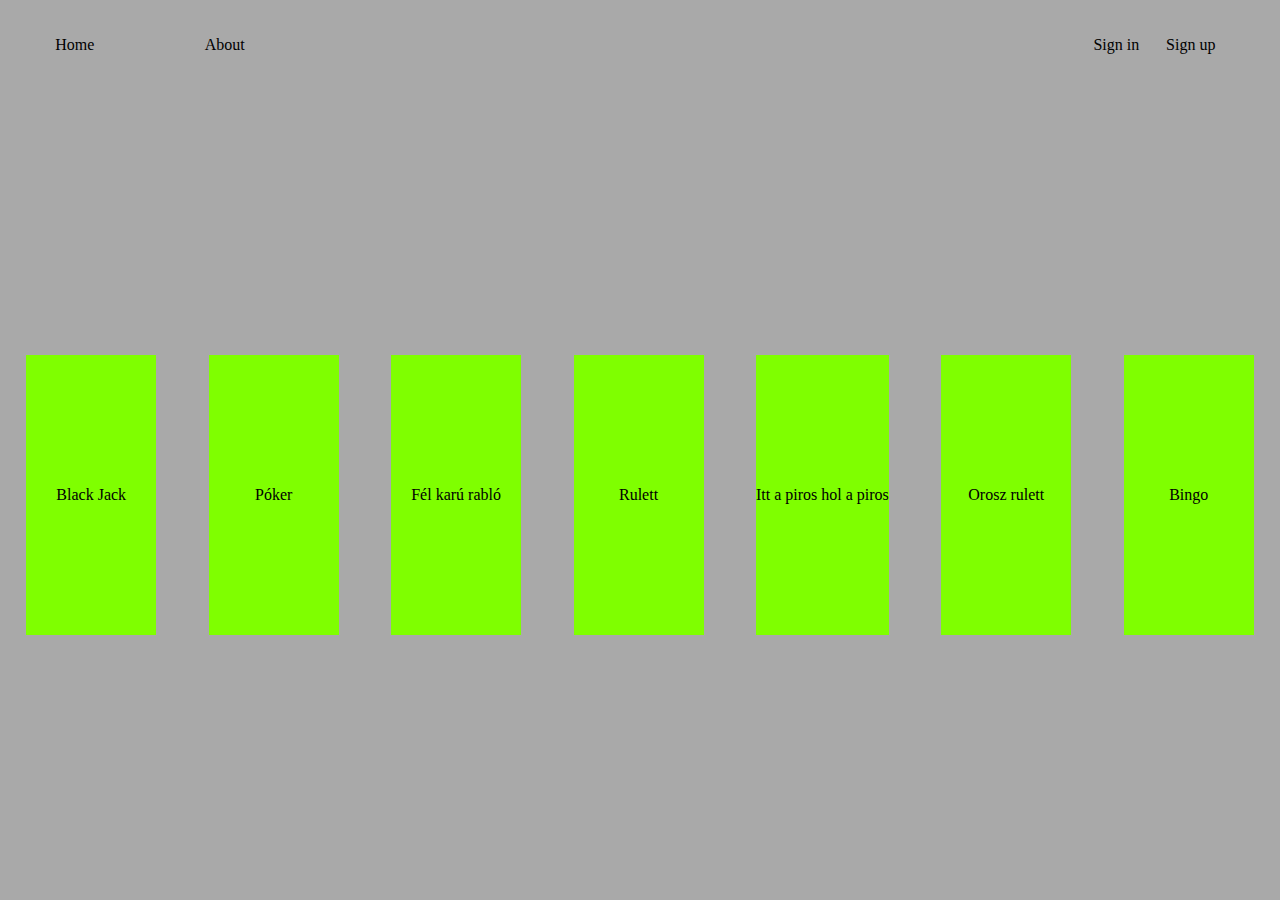
==== public_html/index.html @ abdae2ea "alapok" ====
<!DOCTYPE html>
<html lang="hu">

<head>
    <title>Szerencsejáték</title>
    <meta charset="UTF-8">
    <meta name="description" content="magyarország egyetlen szerencsejáték oldala">
    <meta name="keywords" content="black jack, fél karú rabló">
    <meta name="author" content="Schmiedmeiszter Ádám">
    <meta name="viewport" content="width=device-width, initial-scale=1.0">
    <link href="stilus.css" rel="stylesheet" type="text/css" />
</head>

<body>
    <main>
        <nav>
            <ul id="ul-1">
                <li>Home</li>
                <li>About</li>
            </ul>
            <ul id="ul-2">
                <li>Sign in</li>
                <li>Sign up</li>
            </ul>
        </nav>
    <div id="jatekok">
        <div id="black-jack" class="jatek" onclick="location.href='black-jack.html';">Black Jack</div>
        <div id="poker" class="jatek" onclick="location.href='poker.html';">Póker</div>
        <div id="rablo" class="jatek" onclick="location.href='rablo.html';" >Fél karú rabló</div>
        <div id="rulett" class="jatek" onclick="location.href='rulett.html';">Rulett</div>
        <div id="itt-a-piros" class="jatek" onclick="location.href='itt-a-piros.html';">Itt a piros hol a piros</div>
        <div id="orosz-rulett" class="jatek" onclick="location.href='orosz-rulett.html';">Orosz rulett</div>
        <div id="bingo" class="jatek" onclick="location.href='bingo.html';">Bingo</div>
    </div>
    </main>
</body>
---- public_html/stilus.css ----
@charset "UTF-8";
*,
*::before,
*::after {
    box-sizing: border-box;
    margin: 0;
    padding: 0;
}
body{
    background: darkgray;
}
main{
    width: 100%;
    min-height: 100vh;
    display: grid;
    grid-template-areas:
    "n"
    "j"
    "f";
}



/*Játékok*/
#jatekok{
    display: flex;
    align-items: center;
    justify-content: space-around;
    flex-wrap: wrap;
    grid-area: j;
    max-width: 100vw;
}
.jatek{
    min-width: 130px;
    flex: calc(25% -20px);
    text-align: center;
    min-height: 280px;
    display: flex;
    align-items: center;
    justify-content: center;
    cursor: pointer;
    margin: 10px;
    background: chartreuse;
}

/*Navigáció*/
nav{
    height: 10vh;
    grid-area: "n";
    display: flex;
    flex-direction: row;
    align-items: center;
    justify-content: space-between;
}
nav>ul{
    display: flex;
    flex-direction: row;
    align-items: center;
    justify-content: space-around;
    width: 30vw;
}
nav>ul>li{
    list-style-type: none;
}
nav>ul a{
    text-decoration: none;
}
#ul-1{
    max-width: 300px;
}
#ul-2{
    max-width: 200px;
    padding-right: 4vw;
}

@media screen and (max-width:400px){
    nav{
        justify-content: space-around;
    }
    #ul-1{
        min-width: 50%;
    }
    #ul-2{
        min-width: 50%;
    }
}
@media screen and (max-width:280px){
    nav{
        flex-direction: column;
    }
    nav>ul{
        flex-direction: column;
    }
    #ul-2{
        padding-right: 0;
    }
}
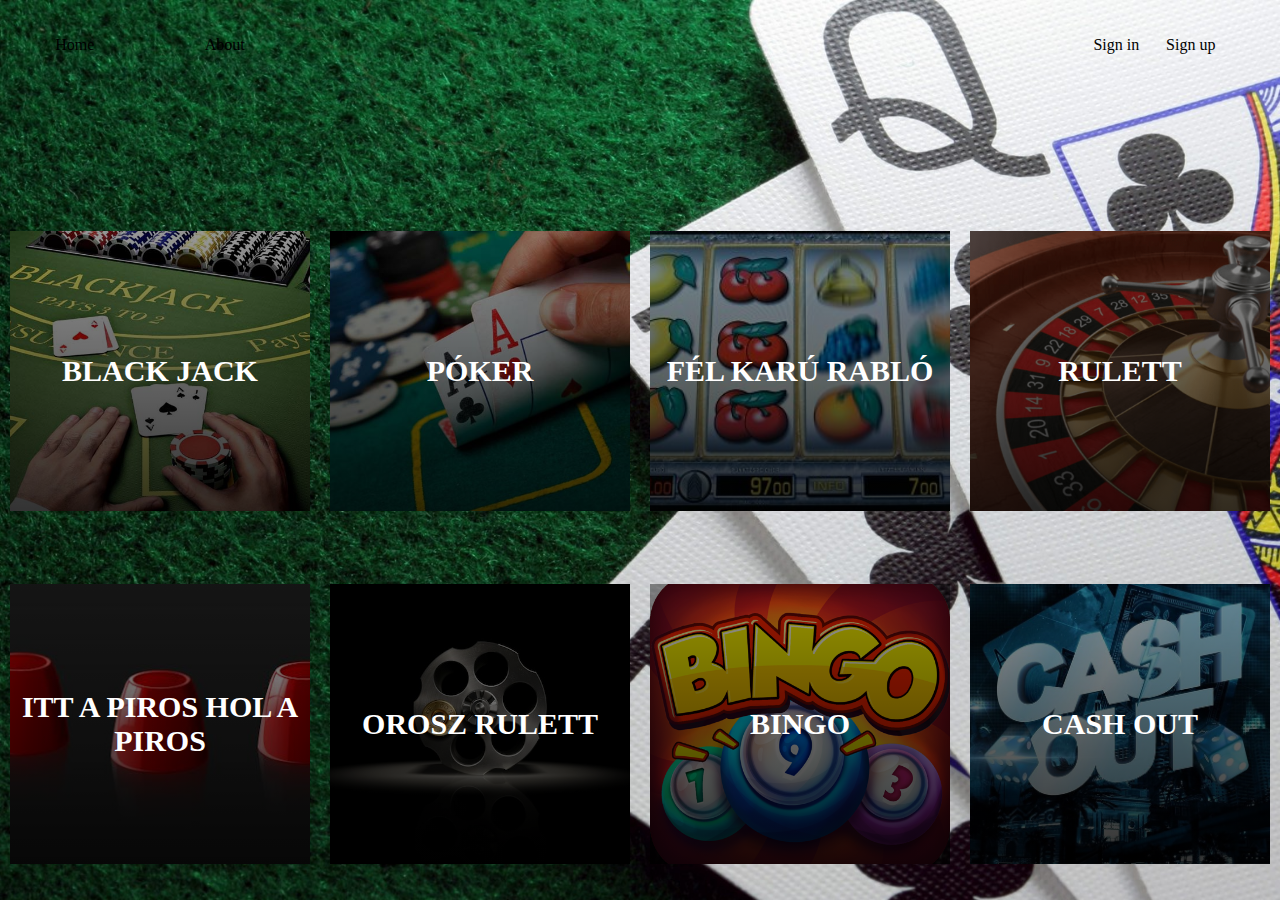
==== commit 48d9b488: "cash-out táblázat/bombák elhelyezése/ tét szorzása-osztása" ====
--- a/public_html/index.html
+++ b/public_html/index.html
@@ -31,6 +31,7 @@
         <div id="itt-a-piros" class="jatek" onclick="location.href='itt-a-piros.html';">Itt a piros hol a piros</div>
         <div id="orosz-rulett" class="jatek" onclick="location.href='orosz-rulett.html';">Orosz rulett</div>
         <div id="bingo" class="jatek" onclick="location.href='bingo.html';">Bingo</div>
+        <div id="cash-out" class="jatek" onclick="location.href='cash-out.html';">Cash out</div>
     </div>
     </main>
 </body>--- a/public_html/stilus.css
+++ b/public_html/stilus.css
@@ -7,7 +7,8 @@
     padding: 0;
 }
 body{
-    background: darkgray;
+    background: url(fo_oldal_kepek/hatter.jpg);
+    background-attachment: fixed;
 }
 main{
     width: 100%;
@@ -15,11 +16,14 @@
     display: grid;
     grid-template-areas:
     "n"
-    "j"
-    "f";
+    "j";
 }
 
-
+.jatek,body{    
+    background-position: center !important;
+    background-size: cover !important;
+    background-repeat: no-repeat !important; 
+}
 
 /*Játékok*/
 #jatekok{
@@ -27,22 +31,51 @@
     align-items: center;
     justify-content: space-around;
     flex-wrap: wrap;
-    grid-area: j;
+    grid-area: "j";
     max-width: 100vw;
 }
 .jatek{
     min-width: 130px;
-    flex: calc(25% -20px);
+    flex: calc(25% - 20px);
     text-align: center;
     min-height: 280px;
     display: flex;
     align-items: center;
     justify-content: center;
     cursor: pointer;
-    margin: 10px;
-    background: chartreuse;
+    margin: 10px;   
+    font-weight: bold;
+    font-size: 30px;
+    font-weight: bold;
+    text-transform: uppercase;
+    color: white;
 }
 
+#bingo{
+    background: linear-gradient(rgba(0, 0, 0, 0.4), rgba(0, 0, 0, 0.8)), url(fo_oldal_kepek/bingo.png);
+}
+#rulett{
+    background: linear-gradient(rgba(0, 0, 0, 0.4), rgba(0, 0, 0, 0.8)), url(fo_oldal_kepek/roulette.png);
+}
+#rablo{
+    background: linear-gradient(rgba(0, 0, 0, 0.4), rgba(0, 0, 0, 0.8)), url(fo_oldal_kepek/felkaru.jpg);
+}
+#poker{
+    background: linear-gradient(rgba(0, 0, 0, 0.4), rgba(0, 0, 0, 0.8)), url(fo_oldal_kepek/poker.jpg);
+}
+#black-jack{
+    background: linear-gradient(rgba(0, 0, 0, 0.4), rgba(0, 0, 0, 0.8)), url(fo_oldal_kepek/blackjack.jpg);
+}
+#orosz-rulett{
+    background: linear-gradient(rgba(0, 0, 0, 0.4), rgba(0, 0, 0, 0.8)), url(fo_oldal_kepek/orosz-roulette.jpg);
+}
+#itt-a-piros{
+    background: linear-gradient(rgba(0, 0, 0, 0.4), rgba(0, 0, 0, 0.8)), url(fo_oldal_kepek/piros.jpg);
+    font-weight: bold;
+}
+#cash-out{
+    background: linear-gradient(rgba(0, 0, 0, 0.4), rgba(0, 0, 0, 0.8)), url(fo_oldal_kepek/cash-out.jpg);
+}
 /*Navigáció*/
 nav{
     height: 10vh;
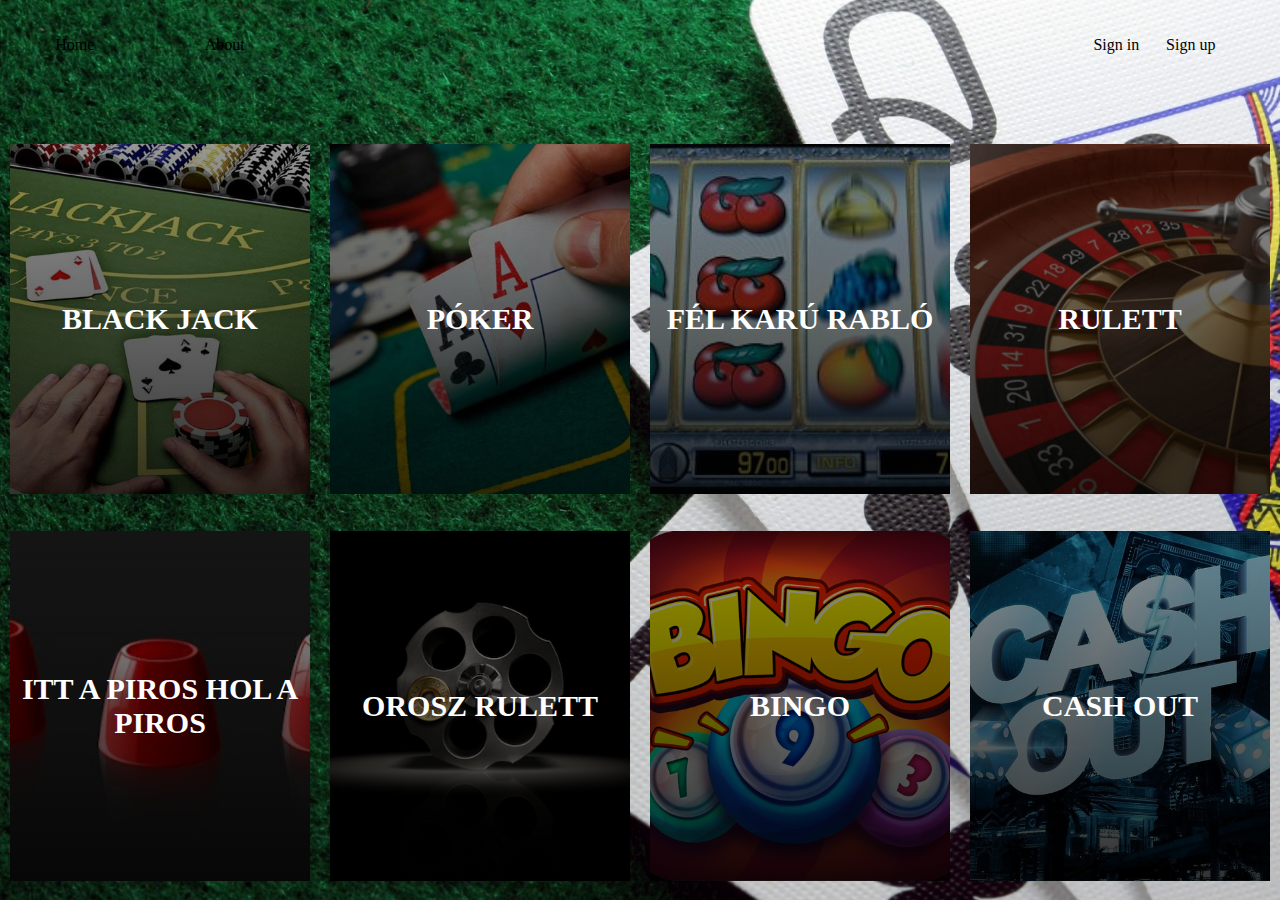
==== commit e95a5a6e: "rulett magától megy, chash out fixálások" ====
--- a/public_html/index.html
+++ b/public_html/index.html
@@ -8,7 +8,9 @@
     <meta name="keywords" content="black jack, fél karú rabló">
     <meta name="author" content="Schmiedmeiszter Ádám">
     <meta name="viewport" content="width=device-width, initial-scale=1.0">
-    <link href="stilus.css" rel="stylesheet" type="text/css" />
+    <link rel="stylesheet"href="stilus.css">
+    <link rel="stylesheet" href="kijeloles-megszuntetes.css">
+    <link rel="stylesheet" href="margin-padding-bored-box.css">
 </head>
 
 <body>
@@ -23,15 +25,15 @@
                 <li>Sign up</li>
             </ul>
         </nav>
-    <div id="jatekok">
-        <div id="black-jack" class="jatek" onclick="location.href='black-jack.html';">Black Jack</div>
-        <div id="poker" class="jatek" onclick="location.href='poker.html';">Póker</div>
-        <div id="rablo" class="jatek" onclick="location.href='rablo.html';" >Fél karú rabló</div>
-        <div id="rulett" class="jatek" onclick="location.href='rulett.html';">Rulett</div>
-        <div id="itt-a-piros" class="jatek" onclick="location.href='itt-a-piros.html';">Itt a piros hol a piros</div>
-        <div id="orosz-rulett" class="jatek" onclick="location.href='orosz-rulett.html';">Orosz rulett</div>
-        <div id="bingo" class="jatek" onclick="location.href='bingo.html';">Bingo</div>
-        <div id="cash-out" class="jatek" onclick="location.href='cash-out.html';">Cash out</div>
-    </div>
+        <div id="jatekok">
+            <div id="black-jack" class="jatek" onclick="location.href='black-jack.html';">Black Jack</div>
+            <div id="poker" class="jatek" onclick="location.href='poker.html';">Póker</div>
+            <div id="rablo" class="jatek" onclick="location.href='rablo.html';">Fél karú rabló</div>
+            <div id="rulett" class="jatek" onclick="location.href='rulett.html';">Rulett</div>
+            <div id="itt-a-piros" class="jatek" onclick="location.href='itt-a-piros.html';">Itt a piros hol a piros</div>
+            <div id="orosz-rulett" class="jatek" onclick="location.href='orosz-rulett.html';">Orosz rulett</div>
+            <div id="bingo" class="jatek" onclick="location.href='bingo.html';">Bingo</div>
+            <div id="cash-out" class="jatek" onclick="location.href='cash-out.html';">Cash out</div>
+        </div>
     </main>
 </body>--- a/public_html/stilus.css
+++ b/public_html/stilus.css
@@ -1,11 +1,4 @@
 @charset "UTF-8";
-*,
-*::before,
-*::after {
-    box-sizing: border-box;
-    margin: 0;
-    padding: 0;
-}
 body{
     background: url(fo_oldal_kepek/hatter.jpg);
     background-attachment: fixed;
@@ -24,6 +17,7 @@
     background-size: cover !important;
     background-repeat: no-repeat !important; 
 }
+/*------------------------------------*/
 
 /*Játékok*/
 #jatekok{
@@ -35,10 +29,10 @@
     max-width: 100vw;
 }
 .jatek{
-    min-width: 130px;
+    min-width: 200px;
     flex: calc(25% - 20px);
     text-align: center;
-    min-height: 280px;
+    min-height: 350px;
     display: flex;
     align-items: center;
     justify-content: center;
@@ -76,6 +70,9 @@
 #cash-out{
     background: linear-gradient(rgba(0, 0, 0, 0.4), rgba(0, 0, 0, 0.8)), url(fo_oldal_kepek/cash-out.jpg);
 }
+/*------------------------------------*/
+
+
 /*Navigáció*/
 nav{
     height: 10vh;
@@ -105,6 +102,7 @@
     max-width: 200px;
     padding-right: 4vw;
 }
+/*------------------------------------*/
 
 @media screen and (max-width:400px){
     nav{
--- a/public_html/kijeloles-megszuntetes.css
+++ b/public_html/kijeloles-megszuntetes.css
@@ -0,0 +1,13 @@
+@charset "UTF-8";
+*{
+    -webkit-user-drag: none;
+    -khtml-user-drag: none;
+    -moz-user-drag: none;
+    -o-user-drag: none;
+    user-drag: none;
+    -webkit-user-select: none;
+    -khtml-user-select: none;
+    -moz-user-select: none;
+    -o-user-select: none;
+    user-select: none;
+}--- a/public_html/margin-padding-bored-box.css
+++ b/public_html/margin-padding-bored-box.css
@@ -0,0 +1,7 @@
+*,
+*::before,
+*::after {
+    box-sizing: border-box;
+    margin: 0;
+    padding: 0;
+}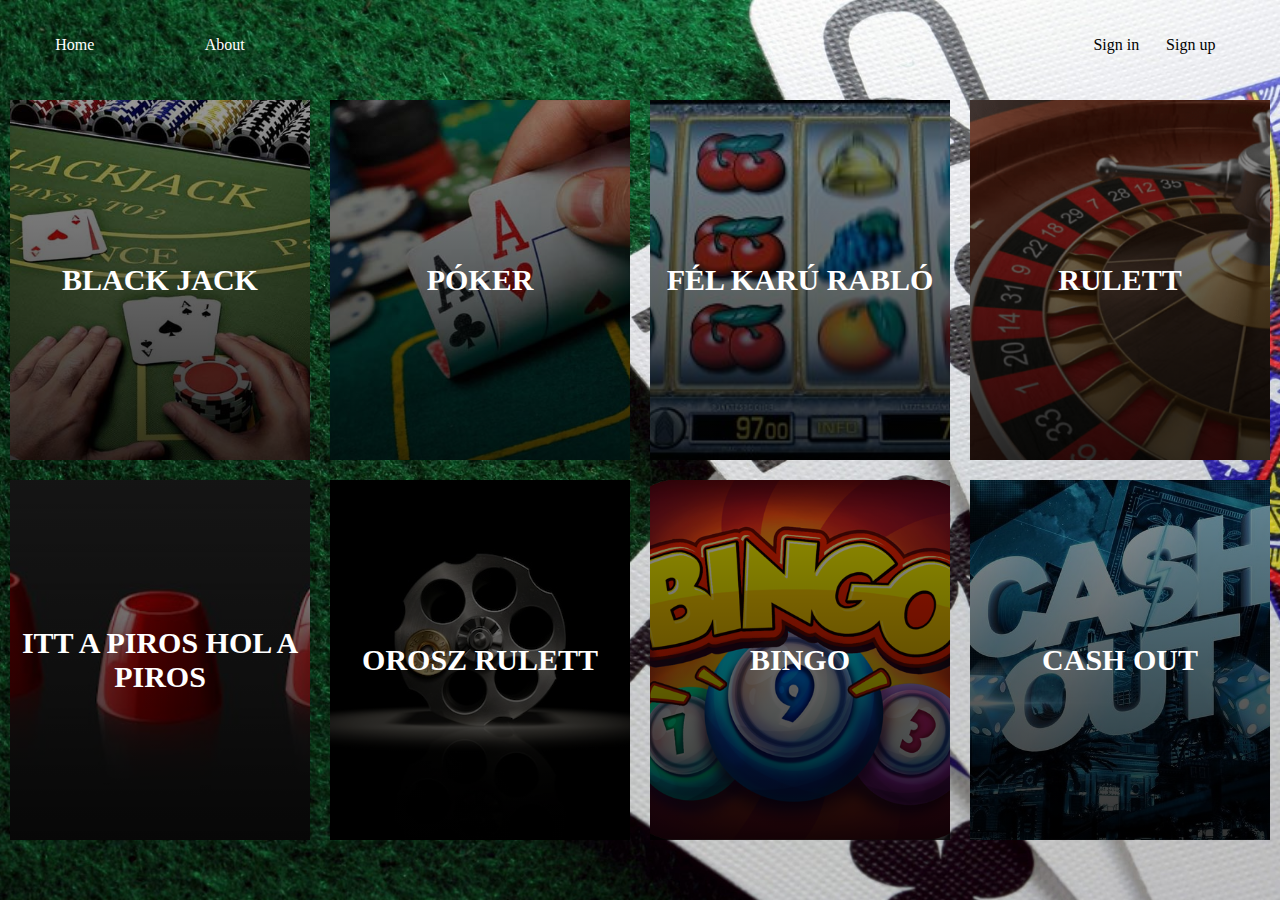
==== commit 609899c2: "főoldal átalakítás, mapparendszer kialakítása" ====
--- a/public_html/index.html
+++ b/public_html/index.html
@@ -26,14 +26,14 @@
             </ul>
         </nav>
         <div id="jatekok">
-            <div id="black-jack" class="jatek" onclick="location.href='black-jack.html';">Black Jack</div>
-            <div id="poker" class="jatek" onclick="location.href='poker.html';">Póker</div>
-            <div id="rablo" class="jatek" onclick="location.href='rablo.html';">Fél karú rabló</div>
-            <div id="rulett" class="jatek" onclick="location.href='rulett.html';">Rulett</div>
-            <div id="itt-a-piros" class="jatek" onclick="location.href='itt-a-piros.html';">Itt a piros hol a piros</div>
-            <div id="orosz-rulett" class="jatek" onclick="location.href='orosz-rulett.html';">Orosz rulett</div>
-            <div id="bingo" class="jatek" onclick="location.href='bingo.html';">Bingo</div>
-            <div id="cash-out" class="jatek" onclick="location.href='cash-out.html';">Cash out</div>
+            <div id="black-jack" class="jatek" onclick="location.href='black-jack/black-jack.html';">Black Jack</div>
+            <div id="poker" class="jatek" onclick="location.href='poker/poker.html';">Póker</div>
+            <div id="rablo" class="jatek" onclick="location.href='slot/rablo.html';">Fél karú rabló</div>
+            <div id="rulett" class="jatek" onclick="location.href='rulett/rulett.html';">Rulett</div>
+            <div id="itt-a-piros" class="jatek" onclick="location.href='itt-a-piros/itt-a-piros.html';">Itt a piros hol a piros</div>
+            <div id="orosz-rulett" class="jatek" onclick="location.href='orosz-rulett/orosz-rulett.html';">Orosz rulett</div>
+            <div id="bingo" class="jatek" onclick="location.href='bingo/bingo.html';">Bingo</div>
+            <div id="cash-out" class="jatek" onclick="location.href='cash-out/cash-out.html';">Cash out</div>
         </div>
     </main>
 </body>--- a/public_html/stilus.css
+++ b/public_html/stilus.css
@@ -5,11 +5,11 @@
 }
 main{
     width: 100%;
-    min-height: 100vh;
-    display: grid;
-    grid-template-areas:
-    "n"
-    "j";
+    height: fit-content;
+    display: flex;
+    flex-direction: column;
+    align-items: center;
+    justify-content: space-evenly;
 }
 
 .jatek,body{    
@@ -25,17 +25,16 @@
     align-items: center;
     justify-content: space-around;
     flex-wrap: wrap;
-    grid-area: "j";
-    max-width: 100vw;
+    max-width: 2000px;
 }
 .jatek{
     min-width: 200px;
-    flex: calc(25% - 20px);
+    min-height: 360px;
     text-align: center;
-    min-height: 350px;
     display: flex;
     align-items: center;
     justify-content: center;
+    flex: calc(25% - 20px);
     cursor: pointer;
     margin: 10px;   
     font-weight: bold;
@@ -76,7 +75,7 @@
 /*Navigáció*/
 nav{
     height: 10vh;
-    grid-area: "n";
+    width: 100%;
     display: flex;
     flex-direction: row;
     align-items: center;
@@ -97,10 +96,12 @@
 }
 #ul-1{
     max-width: 300px;
+    color: white;
 }
 #ul-2{
     max-width: 200px;
     padding-right: 4vw;
+    color: black;
 }
 /*------------------------------------*/
 
